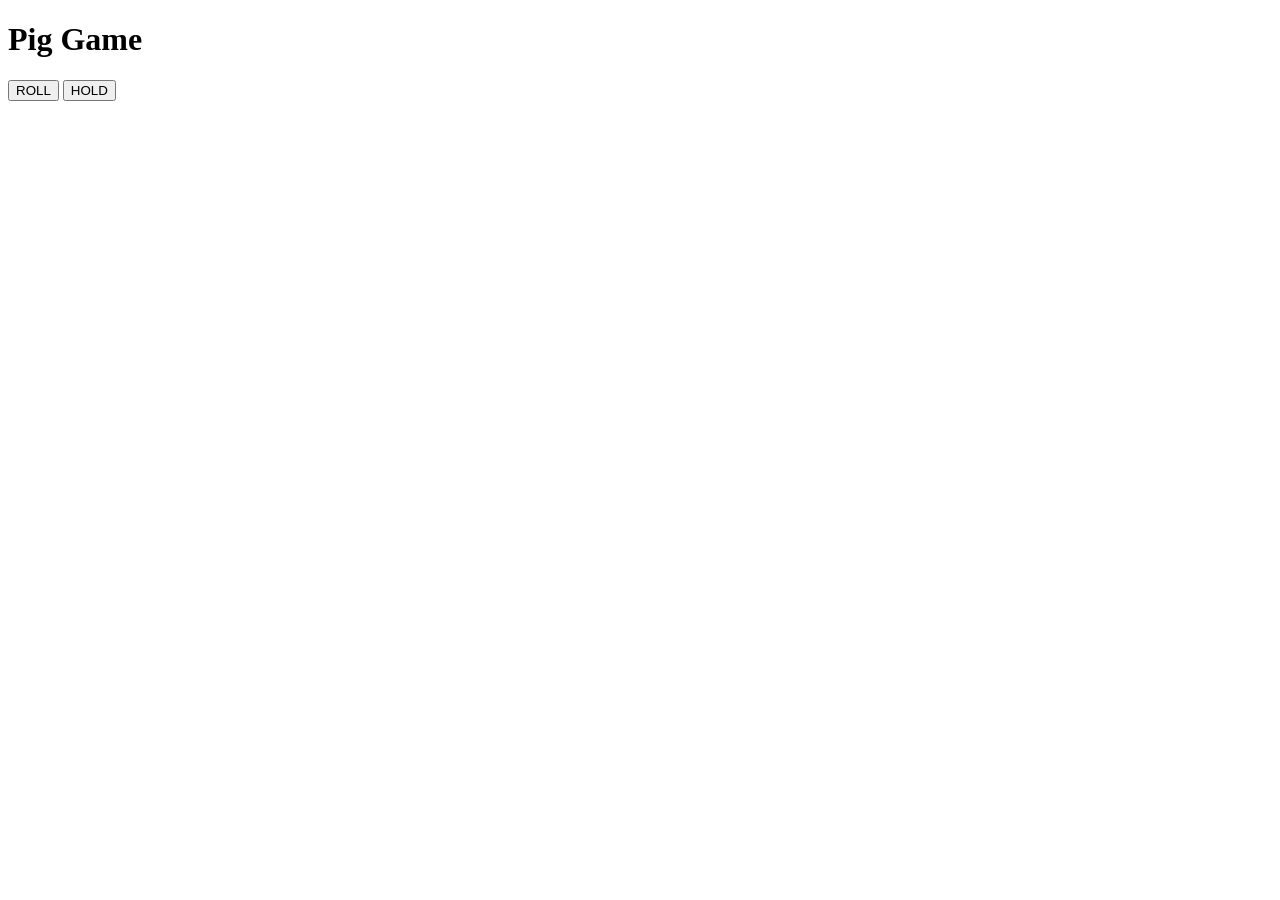
==== index.html @ 044c77c2 "Initial Basic working PIG game with Websocket rooms" ====
<!DOCTYPE html>
<html lang="en">
<head>
    <meta charset="UTF-8">
    <meta name="viewport" content="width=device-width, initial-scale=1.0">
    <title>Pig Game</title>
</head>
<body>
    
    <h1>Pig Game</h1>

    <h3 id="player"></h3>
    <h3 id="turn"></h3>

    <ul id="scores"></ul>

    <p id="error" style="color:red"></p>

    <!-- <pre id="output">Connecting...</pre> -->

    <button id="rollBtn">ROLL</button>
    <button id="holdBtn">HOLD</button>

    <script>
        // const output= document.getElementById("output");

        const playerE1= document.getElementById("player");
        const turnE1= document.getElementById("turn");
        const scoresE1= document.getElementById("scores");
        const errorE1= document.getElementById("error");
        const rollBtn= document.getElementById("rollBtn");
        const holdBtn= document.getElementById("holdBtn");

        let myPlayer = null;
        
        const ws= new WebSocket("ws://localhost:8765/room/TEST");

        ws.onmessage = (event) =>{
            const data=JSON.parse(event.data);
            errorE1.textContent="";

            if (data.type==="assign"){
                myPlayer = data.player;
                playerE1.textContent = `You are Player ${myPlayer}`;
                return;
            }
            
            if (data.type==="state"){
                renderState(data);
            }
        };

        function renderState(state){
            scoresE1.innerHTML="";

            state.players.forEach(p => {
                const li = document.createElement('li');
                li.textContent=`${p.name}: ${p.score}`;
                scoresE1.appendChild(li);
            });

            turnE1.textContent=`Current turn: Player ${state.current_player}`;

            const isMyTurn = myPlayer === state.current_player;
            rollBtn.disabled = !isMyTurn;
            holdBtn.disabled = !isMyTurn;
        }

        rollBtn.onclick = () => ws.send("ROLL");
        holdBtn.onclick = () => ws.send("HOLD");

    </script>

</body>
</html>
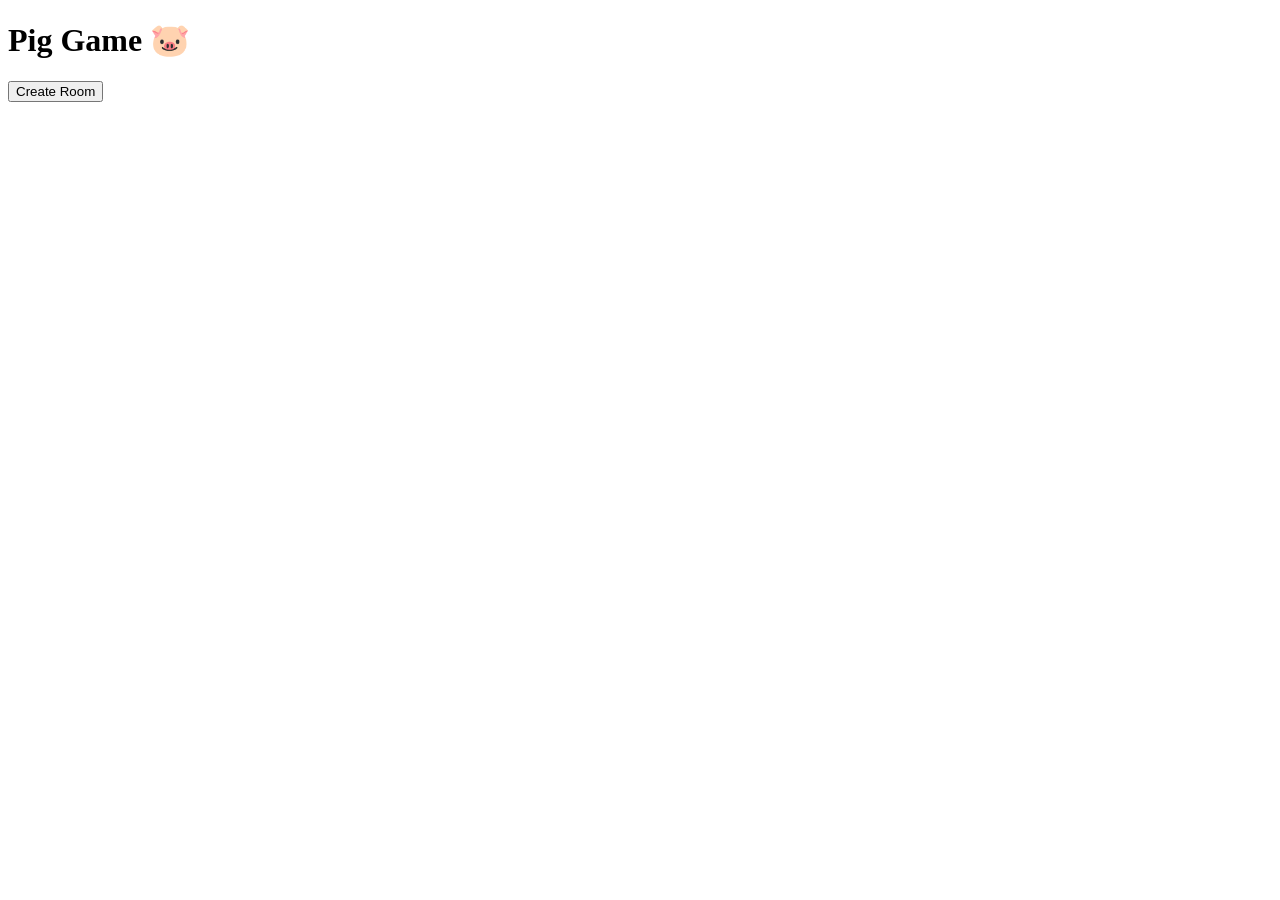
==== commit 78628fa0: "Added rooms, landing page, and working multiplayer Pig Game" ====
--- a/index.html
+++ b/index.html
@@ -1,75 +1,17 @@
 <!DOCTYPE html>
-<html lang="en">
+<html>
 <head>
-    <meta charset="UTF-8">
-    <meta name="viewport" content="width=device-width, initial-scale=1.0">
-    <title>Pig Game</title>
+  <title>Pig Game</title>
 </head>
 <body>
-    
-    <h1>Pig Game</h1>
+  <h1>Pig Game 🐷</h1>
+  <button onclick="createRoom()">Create Room</button>
 
-    <h3 id="player"></h3>
-    <h3 id="turn"></h3>
-
-    <ul id="scores"></ul>
-
-    <p id="error" style="color:red"></p>
-
-    <!-- <pre id="output">Connecting...</pre> -->
-
-    <button id="rollBtn">ROLL</button>
-    <button id="holdBtn">HOLD</button>
-
-    <script>
-        // const output= document.getElementById("output");
-
-        const playerE1= document.getElementById("player");
-        const turnE1= document.getElementById("turn");
-        const scoresE1= document.getElementById("scores");
-        const errorE1= document.getElementById("error");
-        const rollBtn= document.getElementById("rollBtn");
-        const holdBtn= document.getElementById("holdBtn");
-
-        let myPlayer = null;
-        
-        const ws= new WebSocket("ws://localhost:8765/room/TEST");
-
-        ws.onmessage = (event) =>{
-            const data=JSON.parse(event.data);
-            errorE1.textContent="";
-
-            if (data.type==="assign"){
-                myPlayer = data.player;
-                playerE1.textContent = `You are Player ${myPlayer}`;
-                return;
-            }
-            
-            if (data.type==="state"){
-                renderState(data);
-            }
-        };
-
-        function renderState(state){
-            scoresE1.innerHTML="";
-
-            state.players.forEach(p => {
-                const li = document.createElement('li');
-                li.textContent=`${p.name}: ${p.score}`;
-                scoresE1.appendChild(li);
-            });
-
-            turnE1.textContent=`Current turn: Player ${state.current_player}`;
-
-            const isMyTurn = myPlayer === state.current_player;
-            rollBtn.disabled = !isMyTurn;
-            holdBtn.disabled = !isMyTurn;
-        }
-
-        rollBtn.onclick = () => ws.send("ROLL");
-        holdBtn.onclick = () => ws.send("HOLD");
-
-    </script>
-
+  <script>
+    function createRoom() {
+      const roomId = Math.random().toString(36).substring(2, 6).toUpperCase();
+      window.location.href = `game.html?room=${roomId}`;
+    }
+  </script>
 </body>
-</html>+</html>
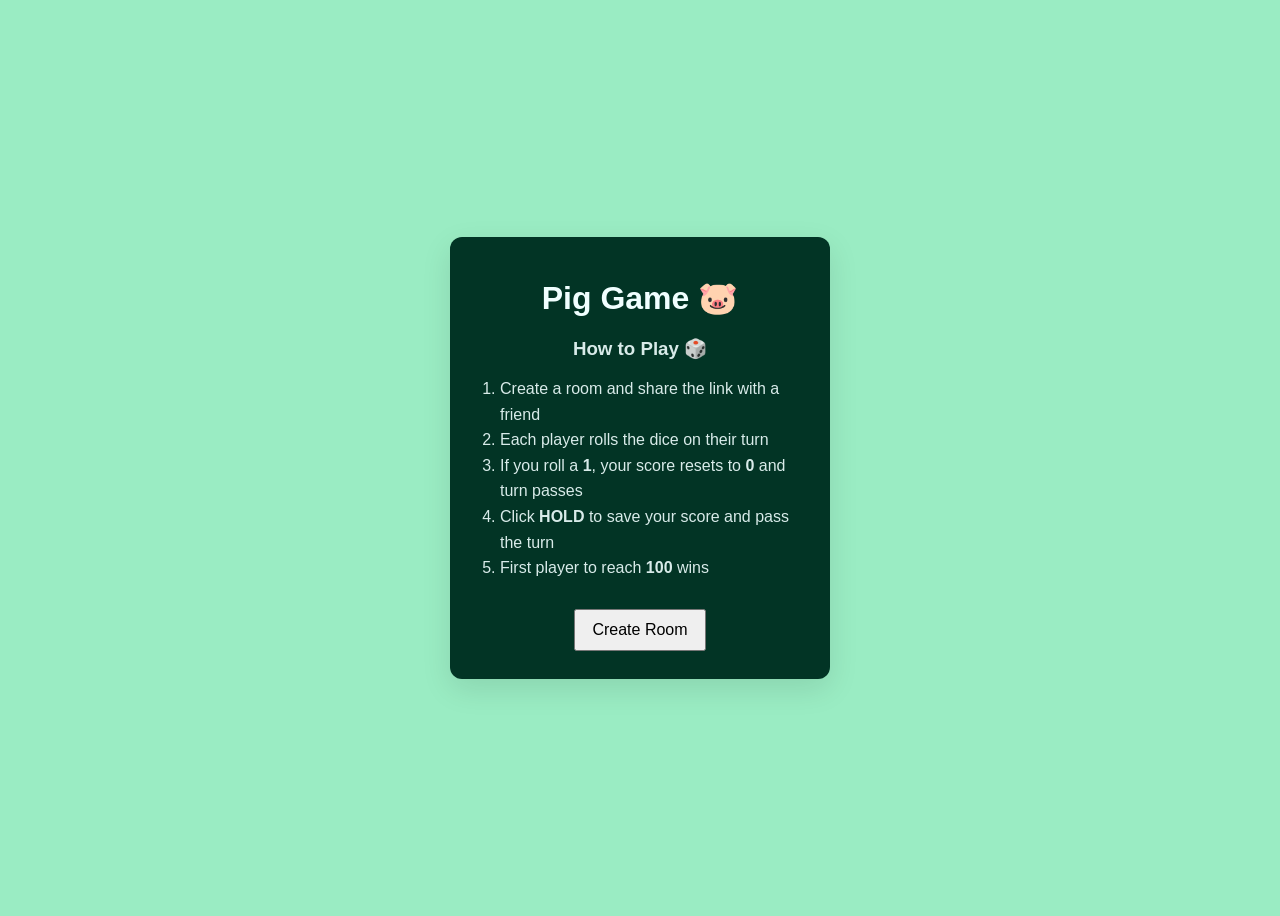
==== commit 459d8888: "UI changes, added instructions to landing page" ====
--- a/index.html
+++ b/index.html
@@ -2,9 +2,23 @@
 <html>
 <head>
   <title>Pig Game</title>
+  <link rel="stylesheet" href="style.css">
+
 </head>
 <body>
-  <h1>Pig Game 🐷</h1>
+  <div class="game-container">
+  <h1 style="color: azure;">Pig Game 🐷</h1>
+  <div class="instructions">
+  <h3>How to Play 🎲</h3>
+    <ol>
+      <li>Create a room and share the link with a friend</li>
+      <li>Each player rolls the dice on their turn</li>
+      <li>If you roll a <b>1</b>, your score resets to <b>0</b> and turn passes</li>
+      <li>Click <b>HOLD</b> to save your score and pass the turn</li>
+      <li>First player to reach <b>100</b> wins</li>
+    </ol>
+  </div>
+
   <button onclick="createRoom()">Create Room</button>
 
   <script>
@@ -13,5 +27,6 @@
       window.location.href = `game.html?room=${roomId}`;
     }
   </script>
+  </div>
 </body>
 </html>
--- a/style.css
+++ b/style.css
@@ -0,0 +1,42 @@
+       body {
+            font-family: Arial, sans-serif;
+            background: #9aecc3;
+            display: flex;
+            justify-content: center;
+            align-items: center;
+            height: 100vh;
+            }
+
+            .game-container {
+            background: rgb(2, 52, 37);
+            padding: 20px 30px;
+            border-radius: 12px;
+            width: 320px;
+            text-align: center;
+            box-shadow: 0 10px 30px rgba(0,0,0,0.1);
+            }
+
+            button {
+            padding: 10px 16px;
+            margin: 8px;
+            font-size: 16px;
+            cursor: pointer;
+            }
+
+            .instructions {
+            margin: 20px auto;
+            max-width: 400px;
+            text-align: left;
+            opacity: 0.9;
+            color: azure;
+            }
+
+            .instructions h3 {
+            text-align: center;
+            margin-bottom: 8px;
+            }
+
+            .instructions ol {
+            padding-left: 20px;
+            line-height: 1.6;
+}
